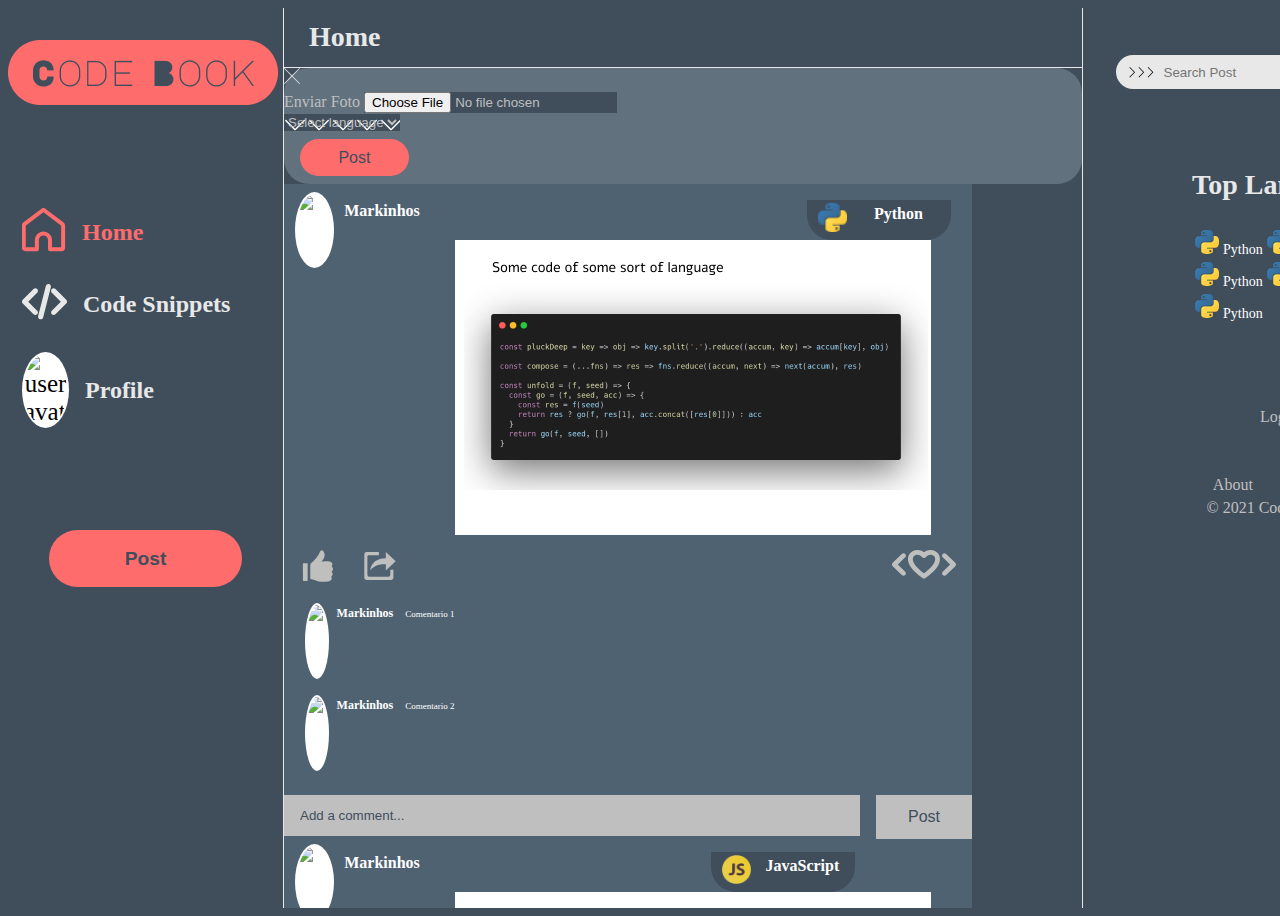
==== index.html @ a507a8ec "docs: add header comment in all codes" ====
<!-- Autores -->
<!-- Thaís Barros Alvim - RA: 2020008082 -->
<!-- Thiago Henrique Cruz de Moura - RA: 2020023875 -->

<!DOCTYPE html>
<html lang="en">

<head>
  <meta charset="UTF-8" />
  <meta http-equiv="X-UA-Compatible" content="IE=edge" />
  <meta name="viewport" content="width=device-width, initial-scale=1.0" />

  <title>CodeBook Post V1</title>

  <script src="/js/post.js" defer></script>
  <script src="/js/create-post.js" defer></script>
  <script src="/js/home.js" defer></script>

  <!-- Bootstrap -->
  <link href="https://cdn.jsdelivr.net/npm/bootstrap@5.1.3/dist/css/bootstrap.min.css" rel="stylesheet"
    integrity="sha384-1BmE4kWBq78iYhFldvKuhfTAU6auU8tT94WrHftjDbrCEXSU1oBoqyl2QvZ6jIW3" crossorigin="anonymous" />

  <script src="https://code.jquery.com/jquery-3.3.1.slim.min.js"
    integrity="sha384-q8i/X+965DzO0rT7abK41JStQIAqVgRVzpbzo5smXKp4YfRvH+8abtTE1Pi6jizo"
    crossorigin="anonymous"></script>
  <script src="https://cdnjs.cloudflare.com/ajax/libs/popper.js/1.14.7/umd/popper.min.js"
    integrity="sha384-UO2eT0CpHqdSJQ6hJty5KVphtPhzWj9WO1clHTMGa3JDZwrnQq4sF86dIHNDz0W1"
    crossorigin="anonymous"></script>
  <script src="https://stackpath.bootstrapcdn.com/bootstrap/4.3.1/js/bootstrap.min.js"
    integrity="sha384-JjSmVgyd0p3pXB1rRibZUAYoIIy6OrQ6VrjIEaFf/nJGzIxFDsf4x0xIM+B07jRM"
    crossorigin="anonymous"></script>

  <link rel="stylesheet" href="/css/standard.css" />
  <link rel="stylesheet" href="/css/home.css" />
</head>

<body>
  <div id="content">
    <header>
      <!-- Menu -->
      <div id="sideMenu">
        <!-- Logo -->
        <a href="/index.html">
          <div id="siteLogo">
            <img src="src/img/site-logo.png" alt="site logo" />
          </div>
        </a>
        <!-- Menu Options -->
        <div id="sideMenuOptions">
          <nav>
            <!-- Home -->
            <a href="#" class="sideMenuOption" onclick="updateFeedHeader('Home')">
              <div>
                <img src="src/img/home_logo.svg" alt="home icon">
              </div>
              <div class="sideMenuText">
                <span id="homeText">Home</span>
              </div>
            </a>
            <!-- Code Snippets -->
            <a href="#" class="sideMenuOption" onclick="updateFeedHeader('Code Snippets')">
              <div>
                <img src="src/img/code_snippet_logo.svg" alt="code snippet icon">
              </div>
              <div class="sideMenuText">
                <span id="codeSnippetText">Code Snippets</span>
              </div>
            </a>
            <!-- Profile -->
            <a href="#" class="sideMenuOption" onclick="updateFeedHeader('Profile')">
              <div class="UserAvatarMenu">
                <img
                  src="https://conteudo.imguol.com.br/c/noticias/21/2019/10/31/ceo-mark-zuckerberg-tem-defendeu-regras-da-plataforma-diante-de-protestos-1572539681496_v2_1x1.jpg"
                  alt="user avatar">
              </div>
              <div class="sideMenuText">
                <span id="profileText">Profile</span>
              </div>
            </a>
          </nav>
        </div>
        <!-- Button -->
        <div id="sideMenuPostButtonDiv">
          <!-- Button trigger modal -->
          <button type="button" id="sideMenuPostButton" data-toggle="modal" data-target="#CreatePostModal">Post</button>
        </div>
      </div>
    </header>

    <!-- Main -->
    <main>
      <div id="mainContent">
        <div id="feed">
          <div id="feedHeader">
            <span>Home</span>
          </div>
          <!-- Create Post Modal -->
          <div id="createPost">
            <div class="modal fade" id="CreatePostModal" tabindex="-1" aria-hidden="true">
              <div class="modal-dialog">
                <div class="modal-content my-post-create-color">
                  <div class="modal-header">
                    <button type="button" class="close-post-creation" data-dismiss="modal">
                      <svg xmlns="http://www.w3.org/2000/svg" viewBox="0 0 32 40" x="0px" y="0px">
                        <g data-name="27-close">
                          <rect x="15.17" y="-5.8" width="1.65" height="43.6"
                            transform="translate(-6.63 16) rotate(-45)" />
                          <rect x="-5.8" y="15.17" width="43.6" height="1.65"
                            transform="translate(-6.63 16) rotate(-45)" />
                        </g>
                      </svg>
                    </button>

                  </div>
                  <div class="modal-body">

                    <div class="mb-3">
                      <label for="formFile" class="form-label">Enviar Foto</label>
                      <input class="form-control" type="file" id="formFile">
                    </div>

                    <select class="form-select" aria-label="Select language">
                      <option value="-1" selected>Select language</option>
                      <option value="0">Python</option>
                      <option value="1">JavaScript</option>
                      <option value="2">Ruby</option>
                      <option value="3">CSS</option>
                      <option value="4">HTML</option>
                    </select>


                  </div>
                  <div class="modal-footer">
                    <button type="button" class="PostButton" onclick="PostCreate()">Post</button>
                  </div>
                </div>
              </div>
            </div>


          </div>
          <!-- Feed -->
          <div id="feedContent">
            <div id=PostContent>
              <ol id="Posts">
                <li id="post1">
                  <article class="Post">
                    <div class="card text-center text-white m-5 my-post" style="width: 43rem">

                      <div class="card-header">

                        <a href="#">
                          <div class="UserId">
                            <div class="UserAvatar">
                              <img
                                src="https://conteudo.imguol.com.br/c/noticias/21/2019/10/31/ceo-mark-zuckerberg-tem-defendeu-regras-da-plataforma-diante-de-protestos-1572539681496_v2_1x1.jpg"
                                alt="User Avatar" />
                            </div>
                            <h1>Markinhos</h1>
                          </div>
                        </a>

                        <a href="#">
                          <div class="language-id">
                            <div class="language-box">
                              <img src="src/img/python.png" alt="Python Icon" />
                              <p>Python</p>
                            </div>
                          </div>
                        </a>

                      </div>


                      <div class="card-body">

                        <div class="PostImage">
                          <img class="card-img-top" src="src/img/image-post.png" alt="Card image cap" />
                        </div>

                        <div class="PostIcons">

                          <div class="like-button">
                            <button class="btn-unclick" onclick="LikeClick(this)">
                              <svg version="1.1" xmlns="http://www.w3.org/2000/svg"
                                xmlns:xlink="http://www.w3.org/1999/xlink" x="0px" y="0px" viewBox="0 0 1000 1000"
                                enable-background="new 0 0 1000 1000" xml:space="preserve">
                                <g>
                                  <g transform="translate(0.000000,511.000000) scale(0.100000,-0.100000)">
                                    <path
                                      d="M5921,4962.3c-112.8-59.8-179.5-154.2-289.9-405c-409.6-931.8-934.2-1704.9-1787.8-2632.2c-168-184.1-460.2-474-648.8-644.2c-497-453.3-529.2-487.8-570.6-623.5c-50.6-177.2-52.9-4440.6,0-4567.2c41.4-101.3,126.5-135.8,379.6-156.5c400.3-29.9,846.7-158.7,1339.1-384.2c324.4-151.9,455.6-186.4,913.4-250.8c524.6-73.6,1046.9-98.9,1716.4-85.1c895,18.4,1373.6,98.9,1797,303.7c453.3,218.6,607.4,549.9,455.6,966.4c-110.5,301.4-105.9,324.4,82.8,529.2c158.8,170.3,223.2,287.6,255.4,467.1c41.4,225.5-2.3,375.1-232.4,775.4c-71.3,126.6-55.2,177.2,122,356.6c193.3,200.2,255.4,331.3,255.4,540.7c0,209.4-59.8,361.2-237,595.9c-156.5,207.1-179.5,287.6-128.8,432.6c20.7,52.9,57.5,156.5,82.8,225.5c179.5,501.6-41.4,876.6-628.1,1056.1c-434.8,131.2-1274.6,165.7-2066.2,80.5c-474-48.3-579.8-52.9-591.3-18.4c-4.6,13.8,50.6,96.6,124.3,179.5C7034.6,2597,7269.3,3568,6903.5,4354.9C6673.4,4856.4,6233.9,5125.6,5921,4962.3z" />
                                    <path
                                      d="M389.8,970.3c-27.6-18.4-59.8-62.1-75.9-96.6c-18.4-48.3-25.3-750.1-20.7-2694.3l6.9-2632.2l64.4-55.2l64.4-55.2h598.2h600.5l66.7,66.7l66.7,66.7v2650.6V871.4l-66.7,66.7l-66.7,66.7h-595.9C546.2,1004.8,428.9,997.9,389.8,970.3z" />
                                  </g>
                                </g>
                              </svg>
                            </button>
                          </div>

                          <div class="share-btn">
                            <button class="btn-unclick" onclick="ShareClick()">
                              <svg version="1.1" xmlns="http://www.w3.org/2000/svg"
                                xmlns:xlink="http://www.w3.org/1999/xlink" x="0px" y="0px" viewBox="0 0 1000 1000"
                                enable-background="new 0 0 1000 1000" xml:space="preserve">
                                <g>
                                  <path
                                    d="M464.1,161.2H180.6c-39.6,0-75-2.8-75,37.3v567.6c0,40.1,32.1,72.6,71.7,72.6H751c39.6,0,71.7-32.5,71.7-72.6V621h95.6v242c0,40.1-32.1,72.6-71.7,72.6H81.7C42.1,935.6,10,903.1,10,863V137c0-40.1,32.1-72.6,71.7-72.6h382.4V161.2z" />
                                  <path
                                    d="M193.2,635.4c0,0,28.8-384.2,489.6-380.9V64.4L990,350.9L682.8,637.4V448.7C682.8,448.7,391.6,398.8,193.2,635.4z" />
                                </g>
                              </svg>
                            </button>
                          </div>

                          <div class="code-snip-btn">
                            <button class="btn-unclick" onclick="CodeSnippedClick(this)">
                              <svg viewBox="0 0 45 21" fill="none" xmlns="http://www.w3.org/2000/svg">
                                <path
                                  d="M22.4737 20.1011C22.1394 20.1011 21.8051 20.0048 21.5169 19.8128C20.197 18.9284 13.5285 14.2731 11.7736 9.39359C10.8742 6.89008 11.1034 4.50875 12.4183 2.68653C13.6379 1.01452 15.6719 0.0195704 17.8629 0.0195704C19.5626 0.0195704 21.162 0.591364 22.4851 1.65191C23.8103 0.590836 25.4336 0 27.1029 0C29.2885 0 31.323 0.998125 32.5426 2.6696C33.8635 4.49447 34.0938 6.88056 33.1922 9.39465C31.3853 14.4329 24.2324 19.2802 23.4229 19.8165C23.1358 20.0075 22.8053 20.1011 22.4737 20.1011ZM17.8624 3.32179C16.7631 3.32179 15.7591 3.79838 15.1772 4.59603C14.5135 5.51481 14.4365 6.83295 14.9637 8.29972C15.998 11.1761 19.8156 14.4974 22.4764 16.4244C25.044 14.5709 28.9596 11.2021 29.9999 8.30396C30.5298 6.82713 30.4523 5.50476 29.7842 4.58122C29.2013 3.78198 28.1968 3.30275 27.1023 3.30275C25.9613 3.30275 24.8381 3.84598 24.0205 4.79438L23.7745 5.07949C23.4522 5.45028 22.9803 5.6645 22.4829 5.6645C22.4802 5.6645 22.4786 5.6645 22.4758 5.6645C21.9758 5.66292 21.5022 5.44446 21.182 5.06944L20.9425 4.78804C20.1152 3.83223 19.0468 3.32179 17.8624 3.32179Z"
                                  fill="black" />
                                <path
                                  d="M8.07031 18.0868C7.63795 18.0868 7.20451 17.9245 6.87455 17.6023L0.495345 11.3734C-0.165115 10.7287 -0.165115 9.68345 0.495345 9.03919L6.87455 2.81136C7.53501 2.16604 8.60616 2.16604 9.26608 2.81136C9.92708 3.45562 9.92708 4.50135 9.26608 5.14561L4.08263 10.2071L9.26608 15.2681C9.92654 15.9118 9.92654 16.9581 9.26608 17.6018C8.93612 17.9245 8.50322 18.0868 8.07031 18.0868Z"
                                  fill="black" />
                                <path
                                  d="M36.8965 18.0869C36.4642 18.0869 36.0307 17.9245 35.7007 17.6023C35.0408 16.9575 35.0408 15.9123 35.7007 15.2686L40.8847 10.2076L35.7013 5.14614C35.0414 4.50188 35.0414 3.45615 35.7013 2.81136C36.3623 2.1671 37.4324 2.16657 38.0928 2.81189L44.4715 9.03973C45.1325 9.68398 45.1325 10.7292 44.4715 11.374L38.0923 17.6023C37.7623 17.9245 37.3289 18.0869 36.8965 18.0869Z"
                                  fill="black" />
                              </svg>
                            </button>
                          </div>

                        </div>

                        <br />
                        <br />

                        <ol class="CommentList">

                          <li>
                            <div class="Comentario">

                              <a href="#">
                                <div class="UserId">
                                  <div class="UserAvatar">
                                    <img
                                      src="https://conteudo.imguol.com.br/c/noticias/21/2019/10/31/ceo-mark-zuckerberg-tem-defendeu-regras-da-plataforma-diante-de-protestos-1572539681496_v2_1x1.jpg"
                                      alt="User Avatar" />
                                  </div>
                                  <p class="ComenUser">
                                    Markinhos
                                  </p>
                                </div>
                              </a>


                              <div class="ComenCont">
                                <p>Comentario 1</p>
                              </div>

                            </div>
                          </li>

                          <li>
                            <div class="Comentario">

                              <a href="#">
                                <div class="UserId">
                                  <div class="UserAvatar">
                                    <img
                                      src="https://conteudo.imguol.com.br/c/noticias/21/2019/10/31/ceo-mark-zuckerberg-tem-defendeu-regras-da-plataforma-diante-de-protestos-1572539681496_v2_1x1.jpg"
                                      alt="User Avatar" />
                                  </div>
                                  <p class="ComenUser">
                                    Markinhos
                                  </p>
                                </div>
                              </a>


                              <div class="ComenCont">
                                <p>Comentario 2</p>
                              </div>

                            </div>
                          </li>

                        </ol>
                      </div>


                      <div class="card-footer my-footer-color">
                        <div class="Comentinput">
                          <input class="UserComment" type="text" placeholder="Add a comment..." />
                          <button class="post-btn" type="button" onclick="PostSubmit(this)">
                            Post
                          </button>
                        </div>
                      </div>

                    </div>
                  </article>
                </li>

                <li id="post2">
                  <article class="Post">
                    <div class="card text-center text-white m-5 my-post" style="width: 43rem">

                      <div class="card-header">

                        <a href="#">
                          <div class="UserId">
                            <div class="UserAvatar">
                              <img
                                src="https://conteudo.imguol.com.br/c/noticias/21/2019/10/31/ceo-mark-zuckerberg-tem-defendeu-regras-da-plataforma-diante-de-protestos-1572539681496_v2_1x1.jpg"
                                alt="User Avatar" />
                            </div>
                            <h1>Markinhos</h1>
                          </div>
                        </a>

                        <a href="#">
                          <div class="language-id">
                            <div class="language-box">
                              <img src="src/img/js-logo.png" alt="Python Icon" />
                              <p>JavaScript</p>
                            </div>
                          </div>
                        </a>

                      </div>


                      <div class="card-body">

                        <div class="PostImage">
                          <img class="card-img-top" src="src/img/image-post.png" alt="Card image cap" />
                        </div>

                        <div class="PostIcons">

                          <div class="like-button">
                            <button class="btn-unclick" onclick="LikeClick(this)">
                              <svg version="1.1" xmlns="http://www.w3.org/2000/svg"
                                xmlns:xlink="http://www.w3.org/1999/xlink" x="0px" y="0px" viewBox="0 0 1000 1000"
                                enable-background="new 0 0 1000 1000" xml:space="preserve">
                                <g>
                                  <g transform="translate(0.000000,511.000000) scale(0.100000,-0.100000)">
                                    <path
                                      d="M5921,4962.3c-112.8-59.8-179.5-154.2-289.9-405c-409.6-931.8-934.2-1704.9-1787.8-2632.2c-168-184.1-460.2-474-648.8-644.2c-497-453.3-529.2-487.8-570.6-623.5c-50.6-177.2-52.9-4440.6,0-4567.2c41.4-101.3,126.5-135.8,379.6-156.5c400.3-29.9,846.7-158.7,1339.1-384.2c324.4-151.9,455.6-186.4,913.4-250.8c524.6-73.6,1046.9-98.9,1716.4-85.1c895,18.4,1373.6,98.9,1797,303.7c453.3,218.6,607.4,549.9,455.6,966.4c-110.5,301.4-105.9,324.4,82.8,529.2c158.8,170.3,223.2,287.6,255.4,467.1c41.4,225.5-2.3,375.1-232.4,775.4c-71.3,126.6-55.2,177.2,122,356.6c193.3,200.2,255.4,331.3,255.4,540.7c0,209.4-59.8,361.2-237,595.9c-156.5,207.1-179.5,287.6-128.8,432.6c20.7,52.9,57.5,156.5,82.8,225.5c179.5,501.6-41.4,876.6-628.1,1056.1c-434.8,131.2-1274.6,165.7-2066.2,80.5c-474-48.3-579.8-52.9-591.3-18.4c-4.6,13.8,50.6,96.6,124.3,179.5C7034.6,2597,7269.3,3568,6903.5,4354.9C6673.4,4856.4,6233.9,5125.6,5921,4962.3z" />
                                    <path
                                      d="M389.8,970.3c-27.6-18.4-59.8-62.1-75.9-96.6c-18.4-48.3-25.3-750.1-20.7-2694.3l6.9-2632.2l64.4-55.2l64.4-55.2h598.2h600.5l66.7,66.7l66.7,66.7v2650.6V871.4l-66.7,66.7l-66.7,66.7h-595.9C546.2,1004.8,428.9,997.9,389.8,970.3z" />
                                  </g>
                                </g>
                              </svg>
                            </button>
                          </div>

                          <div class="share-btn">
                            <button class="btn-unclick" onclick="ShareClick()">
                              <svg version="1.1" xmlns="http://www.w3.org/2000/svg"
                                xmlns:xlink="http://www.w3.org/1999/xlink" x="0px" y="0px" viewBox="0 0 1000 1000"
                                enable-background="new 0 0 1000 1000" xml:space="preserve">
                                <g>
                                  <path
                                    d="M464.1,161.2H180.6c-39.6,0-75-2.8-75,37.3v567.6c0,40.1,32.1,72.6,71.7,72.6H751c39.6,0,71.7-32.5,71.7-72.6V621h95.6v242c0,40.1-32.1,72.6-71.7,72.6H81.7C42.1,935.6,10,903.1,10,863V137c0-40.1,32.1-72.6,71.7-72.6h382.4V161.2z" />
                                  <path
                                    d="M193.2,635.4c0,0,28.8-384.2,489.6-380.9V64.4L990,350.9L682.8,637.4V448.7C682.8,448.7,391.6,398.8,193.2,635.4z" />
                                </g>
                              </svg>
                            </button>
                          </div>

                          <div class="code-snip-btn">
                            <button class="btn-unclick" onclick="CodeSnippedClick(this)">
                              <svg viewBox="0 0 45 21" fill="none" xmlns="http://www.w3.org/2000/svg">
                                <path
                                  d="M22.4737 20.1011C22.1394 20.1011 21.8051 20.0048 21.5169 19.8128C20.197 18.9284 13.5285 14.2731 11.7736 9.39359C10.8742 6.89008 11.1034 4.50875 12.4183 2.68653C13.6379 1.01452 15.6719 0.0195704 17.8629 0.0195704C19.5626 0.0195704 21.162 0.591364 22.4851 1.65191C23.8103 0.590836 25.4336 0 27.1029 0C29.2885 0 31.323 0.998125 32.5426 2.6696C33.8635 4.49447 34.0938 6.88056 33.1922 9.39465C31.3853 14.4329 24.2324 19.2802 23.4229 19.8165C23.1358 20.0075 22.8053 20.1011 22.4737 20.1011ZM17.8624 3.32179C16.7631 3.32179 15.7591 3.79838 15.1772 4.59603C14.5135 5.51481 14.4365 6.83295 14.9637 8.29972C15.998 11.1761 19.8156 14.4974 22.4764 16.4244C25.044 14.5709 28.9596 11.2021 29.9999 8.30396C30.5298 6.82713 30.4523 5.50476 29.7842 4.58122C29.2013 3.78198 28.1968 3.30275 27.1023 3.30275C25.9613 3.30275 24.8381 3.84598 24.0205 4.79438L23.7745 5.07949C23.4522 5.45028 22.9803 5.6645 22.4829 5.6645C22.4802 5.6645 22.4786 5.6645 22.4758 5.6645C21.9758 5.66292 21.5022 5.44446 21.182 5.06944L20.9425 4.78804C20.1152 3.83223 19.0468 3.32179 17.8624 3.32179Z"
                                  fill="black" />
                                <path
                                  d="M8.07031 18.0868C7.63795 18.0868 7.20451 17.9245 6.87455 17.6023L0.495345 11.3734C-0.165115 10.7287 -0.165115 9.68345 0.495345 9.03919L6.87455 2.81136C7.53501 2.16604 8.60616 2.16604 9.26608 2.81136C9.92708 3.45562 9.92708 4.50135 9.26608 5.14561L4.08263 10.2071L9.26608 15.2681C9.92654 15.9118 9.92654 16.9581 9.26608 17.6018C8.93612 17.9245 8.50322 18.0868 8.07031 18.0868Z"
                                  fill="black" />
                                <path
                                  d="M36.8965 18.0869C36.4642 18.0869 36.0307 17.9245 35.7007 17.6023C35.0408 16.9575 35.0408 15.9123 35.7007 15.2686L40.8847 10.2076L35.7013 5.14614C35.0414 4.50188 35.0414 3.45615 35.7013 2.81136C36.3623 2.1671 37.4324 2.16657 38.0928 2.81189L44.4715 9.03973C45.1325 9.68398 45.1325 10.7292 44.4715 11.374L38.0923 17.6023C37.7623 17.9245 37.3289 18.0869 36.8965 18.0869Z"
                                  fill="black" />
                              </svg>
                            </button>
                          </div>

                        </div>

                        <br />
                        <br />

                        <ol class="CommentList">

                          <li>
                            <div class="Comentario">

                              <a href="#">
                                <div class="UserId">
                                  <div class="UserAvatar">
                                    <img
                                      src="https://conteudo.imguol.com.br/c/noticias/21/2019/10/31/ceo-mark-zuckerberg-tem-defendeu-regras-da-plataforma-diante-de-protestos-1572539681496_v2_1x1.jpg"
                                      alt="User Avatar" />
                                  </div>
                                  <p class="ComenUser">
                                    Markinhos
                                  </p>
                                </div>
                              </a>


                              <div class="ComenCont">
                                <p>Comentario 1</p>
                              </div>

                            </div>
                          </li>

                          <li>
                            <div class="Comentario">

                              <a href="#">
                                <div class="UserId">
                                  <div class="UserAvatar">
                                    <img
                                      src="https://conteudo.imguol.com.br/c/noticias/21/2019/10/31/ceo-mark-zuckerberg-tem-defendeu-regras-da-plataforma-diante-de-protestos-1572539681496_v2_1x1.jpg"
                                      alt="User Avatar" />
                                  </div>
                                  <p class="ComenUser">
                                    Markinhos
                                  </p>
                                </div>
                              </a>


                              <div class="ComenCont">
                                <p>Comentario 2</p>
                              </div>

                            </div>
                          </li>

                        </ol>
                      </div>


                      <div class="card-footer my-footer-color">
                        <div class="Comentinput">
                          <input class="UserComment" type="text" placeholder="Add a comment..." />
                          <button class="post-btn" type="button" onclick="PostSubmit(this)">
                            Post
                          </button>
                        </div>
                      </div>

                    </div>
                  </article>
                </li>

              </ol>
            </div>
          </div>

        </div>
        <!-- Side Bar -->
        <div id="sideBarColumn">
          <!-- Search Input (It will call the API endpoint) -->
          <div id="searchInputDiv">
            <img id="searchIcon" src="src/img/searchIcon.svg" alt="Search Icon" />
            <input id="searchInput" type="text" placeholder="Search Post" />
          </div>
          <div id="topLanguages">
            <span>Top Languages</span>
            <table id="tableTopLanguages" class="table table-borderless">
              <tbody>
                <tr>
                  <td>
                    <div class="dataLanguage">
                      <img class="languageIcon" src="src/img/python.png" alt="Python Icon" />
                      <span>Python</span>
                    </div>
                  </td>
                  <td>
                    <div class="dataLanguage">
                      <img class="languageIcon" src="src/img/python.png" alt="Python Icon" />
                      <span>Python</span>
                    </div>
                  </td>
                </tr>
                <tr>
                  <td>
                    <div class="dataLanguage">
                      <img class="languageIcon" src="src/img/python.png" alt="Python Icon" />
                      <span>Python</span>
                    </div>
                  </td>
                  <td>
                    <div class="dataLanguage">
                      <img class="languageIcon" src="src/img/python.png" alt="Python Icon" />
                      <span>Python</span>
                    </div>
                  </td>
                </tr>
                <tr>
                  <td>
                    <div class="dataLanguage">
                      <img class="languageIcon" src="src/img/python.png" alt="Python Icon" />
                      <span>Python</span>
                    </div>
                  </td>
                  <td>
                    <!-- Empty because of w3 validator -->
                  </td>
                </tr>
              </tbody>
            </table>
          </div>

          <!-- Logout -->
          <div id="Logout">
            <a href="pages/logon.html">Logout</a>
          </div>

          <!-- Side Bar Footer -->
          <div id=sideBarFooter>
            <a href="pages/about.html" title="About">About</a>
            <br>
            <span>© 2021 Code Book, Inc</span>
          </div>


        </div>
      </div>
    </main>
  </div>

</body>

</html>
---- css/standard.css ----
/*
Autores
Thaís Barros Alvim - RA: 2020008082 
Thiago Henrique Cruz de Moura - RA: 2020023875
*/

body {
    background-color: #404E5C;
    height: 100vh;
}

a {
    text-decoration: none;
    color: inherit;
}

.footer {
    bottom: 0;
    margin: 0;
    height: 75px;
    padding-top: 50vh;
}

/* Logo */

#Logo {
    display: table;
    margin: 2.7rem auto;
    background-color: #FF6C6C;
    padding: 0.6rem 0.7rem;
    border-radius: 35px;
}

#Logo h1 {
    font-size: 36px;
    font-family: 'Major Mono Display', monospace;
    font-weight: normal;
    color: #404E5C;
}
---- css/home.css ----
/*
Autores
Thaís Barros Alvim - RA: 2020008082 
Thiago Henrique Cruz de Moura - RA: 2020023875
*/

* {
    -webkit-box-sizing: border-box;
    box-sizing: border-box;
}

/* Content */

#content {
    display: flex;
    height: 100vh;
}

#Posts {
    background-color: #404E5C;
}

header {
    flex-grow: 1;
    z-index: 3;
    flex-shrink: 0;
}

#sideMenu {
    width: 275px;
    margin: 0 auto;
}

#siteLogo {
    width: auto;
    margin-top: 32px;
}

#sideMenuOptions {
    width: auto;
    margin-top: 85px;
    margin-bottom: 88px;
}

.sideMenuOption {
    display: flex;
    padding: 14px;
    align-items: center;
}

.sideMenuOption .sideMenuText {
    margin-left: 16px;
    margin-right: 20px;
}

.sideMenuOption .sideMenuText span {
    font-size: 24px;
    font-style: normal;
    font-weight: 700;
    line-height: 23px;
    letter-spacing: 0em;
    text-align: left;
    color: #E8E8E8;
}

#homeText {
    color: #FF6C6C;
}

.sideMenuOption .UserAvatarMenu img {
    display: block;
    border-radius: 50%;
    width: 43px;
}

.sideMenuOption .UserAvatarMenu {
    background: white;
    border-radius: 20px;
    font-size: 25px;
    text-align: center;
    border-radius: 50%;
    padding: 2px;
    vertical-align: middle;
    float: left;
}

#sideMenuPostButtonDiv {
    display: flex;
    align-items: center;
    width: 100%;
}

#sideMenuPostButton {
    width: 193px;
    height: 57px;
    background-color: #FF6C6C;
    border: 0;
    font-size: larger;
    font-weight: bolder;
    color: #404E5C;
    border-radius: 35px;
    text-decoration: none;
    text-align: center;
    margin: 0 auto;
}

main {
    flex-grow: 0.5;
    display: flex;
}

#mainContent {
    display: flex;
}

#feed {
    flex: 1;
    width: 800px;
    border-style: solid;
    border-right-width: 1px;
    border-left-width: 1px;
    border-top: 0px;
    border-bottom: 0px;
    border-color: #E8E8E8;
    overflow-y: scroll;
    overflow-x: hidden;
    flex-shrink: 1;
}

#feed::-webkit-scrollbar {
    display: none;
}

#feedHeader {
    height: 60px;
    border-style: solid;
    border-bottom-width: 1px;
    border-top: 0px;
    border-left: 0px;
    border-right: 0px;
    border-color: #E8E8E8;
    top: -0.5px;
    position: sticky;
    z-index: 3;
    background-color: #404E5C;
    display: flex;
    align-items: center;
}

#feedHeader span {
    height: 100%;
    display: flex;
    align-items: center;
    margin-left: 25px;
    font-style: normal;
    font-weight: bold;
    font-size: 28px;
    line-height: 94.5%;
    color: #E8E8E8;
}

#sideBarColumn {
    width: 400px;
    display: flex;
    flex-direction: column;
    align-items: center;
    margin: 0 auto;
}

#searchInputDiv {
    height: 34px;
    width: 335px;
    margin-top: 47px;
    border-radius: 35px;
    background-color: #E8E8E8;
    display: flex;
    padding: 0px 13px;
    align-items: center;
}

#searchIcon {
    width: 25px;
    height: 12px;
}

#searchInput {
    padding-left: 10px;
    background-color: #E8E8E8;
    border: unset;
    outline: unset;
    width: 100%;
}

#topLanguages {
    margin: 83px auto;
}

#topLanguages span {
    color: #E8E8E8;
    font-size: 28px;
    font-style: normal;
    font-weight: 700;
    line-height: 26px;
    letter-spacing: 0em;
    text-align: left;
}

#tableTopLanguages span {
    font-style: normal;
    font-weight: normal;
    font-size: 14px;
    line-height: 94.5%;
    color: #FFFFFF;
}

#tableTopLanguages {
    margin-top: 29px;
}

/* Footer  */

#sideBarFooter {
    color: #BFBFBF;
    display: inline-block;
}

#sideBarFooter a {
    display: inline-block;
    text-align: center;
    padding: 5px;
}

#Logout a:hover, #sideBarFooter a:hover {
    font-weight: bold;
    color: #BFBFBF;
}

#sideBarFooter a::before {
    display: block;
    content: attr(title);
    font-weight: bold;
    height: 0;
    overflow: hidden;
    visibility: hidden;
}

/* Logout */

#Logout {
    padding-bottom: 45px;
    color: #BFBFBF;
}

.Post a {
    color: inherit;
    text-decoration: none;
}

.Post a:hover {
    color: inherit;
}

.card-body {
    padding: 0px 0px 0px 0px;
}

#PostContent {
    width: 20%;
    display: inline-block;
    padding-left: 0vh;
    margin-top: auto;
    padding-right: 50vh;
}

.my-post {
    color: white;
    background-color: #4F6272;
    padding: 0;
    margin: 0;
    border: 0;
}

.card-header {
    border: 0;
    margin: 0;
    padding: 0;
}

.Post .PostImage img {
    padding-bottom: 10px;
    border-radius: 0;
}

/* Comentario */

.Comentario .UserId .UserAvatar {
    margin-right: 0px;
    margin-right: 0.3rem;
}

.Comentario {
    padding-bottom: 2rem;
}

.Comentario .UserId p {
    padding: 3px;
    margin: 0px;
    margin-right: 1px;
    text-align: left;
    display: inline-block;
    vertical-align: middle;
    width: auto;
    height: auto;
}

.Comentario .UserId {
    width: auto;
    float: left;
}

.ComenCont {
    width: auto;
    float: left;
    padding-top: 0.5rem;
    padding-left: 0.5rem;
}

.ComenCont p {
    font-weight: normal;
    font-size: 9px;
    margin: 0;
    padding: 0;
    display: inline-block;
}

.ComenUser {
    font-weight: bolder;
    font-size: 12px;
}

ul, ol {
    list-style: none;
    padding-left: 0px;
    display: table-cell;
    margin-block-end: 0em;
    padding: 0;
    margin: 0;
}

.CommentList {
    padding-left: 1rem;
    padding-bottom: 1rem;
    padding-left: 0.6rem;
}

li {
    margin: 0;
    padding: 0;
    text-align: left;
}

/* Comentario input */

.Comentinput .post-btn {
    background-color: #BFBFBF;
    border: none;
    color: #404E5C;
    padding: 0.8rem 2rem;
    text-align: center;
    text-decoration: none;
    /* display: inline-block; */
    font-size: 16px;
    float: right;
}

.Comentinput .post-btn:hover {
    background-color: #4F6272;
    color: #BFBFBF;
}

.Comentinput input::placeholder {
    color: #404E5C;
}

.Comentinput input {
    border: 0;
    padding: 0.8rem 1rem;
    background-color: #BFBFBF;
    color: #404E5C;
    float: left;
    width: 36rem;
    height: auto;
    text-align: left;
    outline: none;
}

.my-footer-color {
    color: white;
    background-color: #BFBFBF;
    padding: 0;
    margin: 0;
    border: 0;
}

/* User ID */

.UserId {
    float: left;
    padding-top: 0.5rem;
    padding-bottom: 0.5rem;
    padding-left: 0.7rem;
}

.UserId .UserAvatar img {
    display: block;
    border-radius: 50%;
}

.Comentario .UserAvatar img {
    width: 20px;
}

.card-header .UserAvatar img {
    width: 35px;
}

.UserId .UserAvatar {
    background: white;
    border-radius: 20px;
    font-size: 25px;
    text-align: center;
    margin-right: 10px;
    border-radius: 50%;
    padding: 2px;
    vertical-align: middle;
    float: left;
}

.UserId h1 {
    font-size: medium;
    font-weight: bold;
    padding: 10px;
    margin: 0px;
    text-align: left;
    vertical-align: center;
    width: 10rem;
    height: auto;
}

/* Post Buttons */

.PostIcons {
    text-align: left;
    padding-left: 10px;
    padding-bottom: 10px;
    padding-top: 0;
    padding-bottom: 10px;
    margin: 0;
}

.btn-unclick svg {
    filter: invert(74%) sepia(11%) saturate(31%) hue-rotate(51deg) brightness(102%) contrast(92%);
}

.btn-click svg {
    filter: invert(100%) sepia(3%) saturate(179%) hue-rotate(159deg) brightness(114%) contrast(82%);
}

/* Post Like btn */

.like-button {
    float: left;
    padding-right: 1rem;
}

.like-button button {
    color: transparent;
    padding-left: 0;
    background-color: transparent;
    border: 0;
    padding-left: 0.5rem;
    padding-bottom: 0.5rem;
}

.like-button svg {
    width: 2rem;
}

/* Post Share btn */

.share-btn {
    float: left;
    padding-right: 1rem;
}

.share-btn button {
    color: transparent;
    padding-left: 0;
    background-color: transparent;
    border: 0;
    padding-left: 0.5rem;
    padding-bottom: 0.5rem;
}

.share-btn svg {
    width: 2rem;
}

/* Post Code Snipped btn */

.code-snip-btn {
    float: right;
    padding-right: 0rem;
    margin-right: 0;
}

.code-snip-btn button {
    color: transparent;
    padding-left: 0;
    background-color: transparent;
    border: 0;
    padding-left: 0.5rem;
    padding-right: 1rem;
    padding-bottom: 0.5rem;
}

.code-snip-btn svg {
    width: 4rem;
    height: auto;
}

/* Language id */

.language-id {
    float: right;
    padding-right: 1.3rem;
    padding-left: 1rem;
    padding-top: 0rem;
    padding-bottom: 0rem;
}

.language-box {
    border-bottom-left-radius: 25px;
    border-bottom-right-radius: 25px;
    background: #404E5C;
    width: 9rem;
    height: 2.5rem;
}

.language-box img {
    float: left;
    width: 2rem;
    margin-left: 0.7rem;
    margin-top: 0.2rem;
    height: auto;
    padding-right: 0.2rem;
}

.language-box p {
    text-align: center;
    font-weight: bold;
    padding: 0.3rem;
}

/* Modal CreatePost */

#createPost .close-post-creation {
    padding: 0;
    border: none;
    background: none;
}

#createPost .close-post-creation svg {
    width: 1rem;
    filter: invert(76%) sepia(91%) saturate(1%) hue-rotate(343deg) brightness(99%) contrast(103%);
}

#createPost .my-post-create-color {
    background-color: #61717E;
}

#createPost .PostButton {
    background-color: #FF6C6C;
    /* Green */
    border: none;
    color: #404E5C;
    border-radius: 35px;
    padding: 0.6rem 2.4rem;
    text-align: center;
    text-decoration: none;
    display: inline-block;
    font-size: 16px;
}

#createPost .modal-content {
    -webkit-border-radius: 25px;
    -moz-border-radius: 25px;
    border-radius: 25px;
}

#createPost .modal-footer {
    padding: 0.5rem 1rem;
    border-top: 0 none;
}

#createPost select {
    background-color: #404E5C;
    color: #BFBFBF;
    border: 0;
}

#createPost input[type="file"] {
    background-color: #404E5C;
    color: #BFBFBF;
    border: 0;
}

#createPost .form-label {
    color: #BFBFBF;
}

#createPost .form-select {
    background-image: url("data:image/svg+xml;utf8,<svg viewBox='0 0 140 140' width='24' height='24' xmlns='http://www.w3.org/2000/svg'><g><path d='m121.3,34.6c-1.6-1.6-4.2-1.6-5.8,0l-51,51.1-51.1-51.1c-1.6-1.6-4.2-1.6-5.8,0-1.6,1.6-1.6,4.2 0,5.8l53.9,53.9c0.8,0.8 1.8,1.2 2.9,1.2 1,0 2.1-0.4 2.9-1.2l53.9-53.9c1.7-1.6 1.7-4.2 0.1-5.8z' fill='white'/></g></svg>");
}
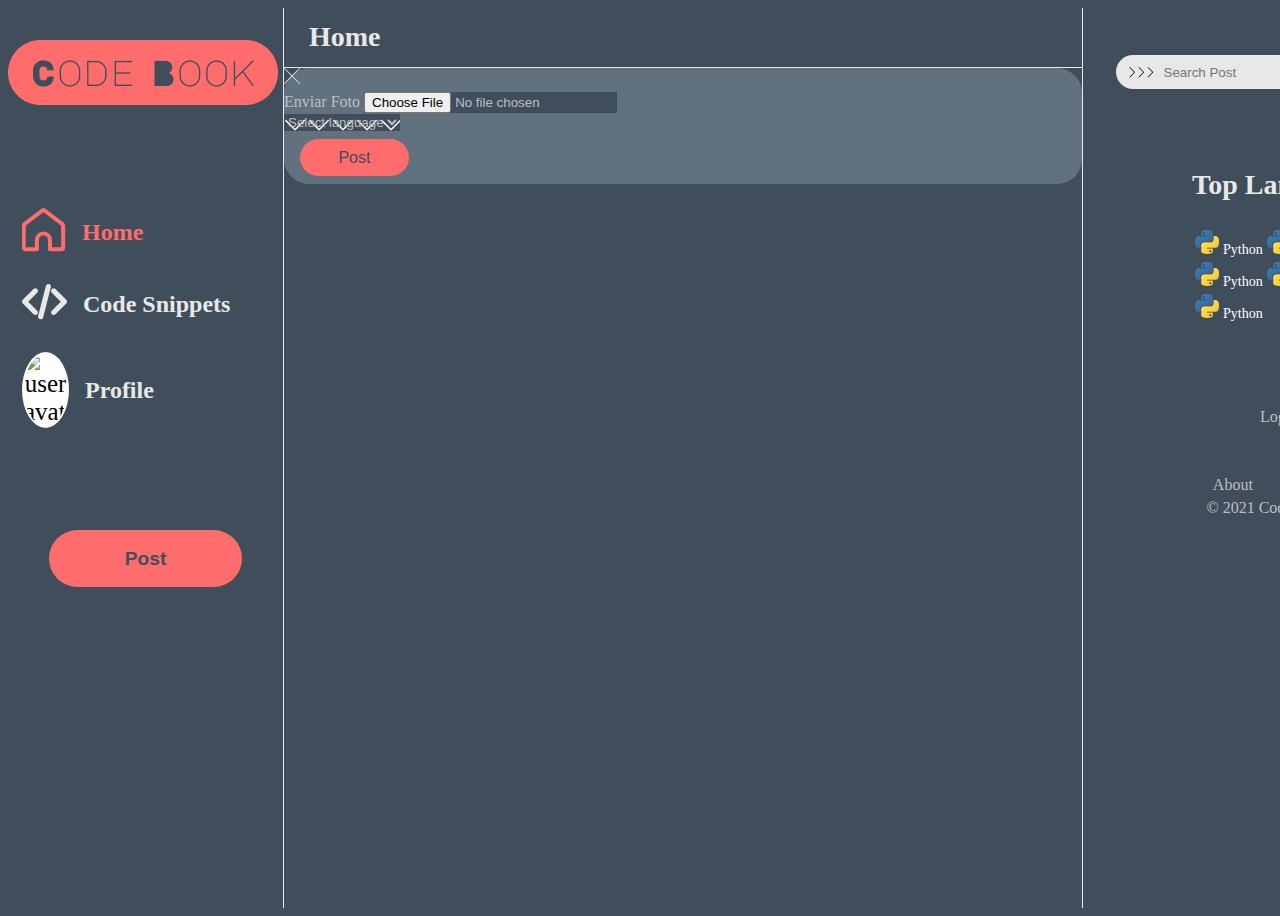
==== commit 493e2347: "feed update" ====
--- a/index.html
+++ b/index.html
@@ -35,6 +35,7 @@
 </head>
 
 <body>
+  <!-- Content -->
   <div id="content">
     <header>
       <!-- Menu -->
@@ -143,320 +144,6 @@
           <div id="feedContent">
             <div id=PostContent>
               <ol id="Posts">
-                <li id="post1">
-                  <article class="Post">
-                    <div class="card text-center text-white m-5 my-post" style="width: 43rem">
-
-                      <div class="card-header">
-
-                        <a href="#">
-                          <div class="UserId">
-                            <div class="UserAvatar">
-                              <img
-                                src="https://conteudo.imguol.com.br/c/noticias/21/2019/10/31/ceo-mark-zuckerberg-tem-defendeu-regras-da-plataforma-diante-de-protestos-1572539681496_v2_1x1.jpg"
-                                alt="User Avatar" />
-                            </div>
-                            <h1>Markinhos</h1>
-                          </div>
-                        </a>
-
-                        <a href="#">
-                          <div class="language-id">
-                            <div class="language-box">
-                              <img src="src/img/python.png" alt="Python Icon" />
-                              <p>Python</p>
-                            </div>
-                          </div>
-                        </a>
-
-                      </div>
-
-
-                      <div class="card-body">
-
-                        <div class="PostImage">
-                          <img class="card-img-top" src="src/img/image-post.png" alt="Card image cap" />
-                        </div>
-
-                        <div class="PostIcons">
-
-                          <div class="like-button">
-                            <button class="btn-unclick" onclick="LikeClick(this)">
-                              <svg version="1.1" xmlns="http://www.w3.org/2000/svg"
-                                xmlns:xlink="http://www.w3.org/1999/xlink" x="0px" y="0px" viewBox="0 0 1000 1000"
-                                enable-background="new 0 0 1000 1000" xml:space="preserve">
-                                <g>
-                                  <g transform="translate(0.000000,511.000000) scale(0.100000,-0.100000)">
-                                    <path
-                                      d="M5921,4962.3c-112.8-59.8-179.5-154.2-289.9-405c-409.6-931.8-934.2-1704.9-1787.8-2632.2c-168-184.1-460.2-474-648.8-644.2c-497-453.3-529.2-487.8-570.6-623.5c-50.6-177.2-52.9-4440.6,0-4567.2c41.4-101.3,126.5-135.8,379.6-156.5c400.3-29.9,846.7-158.7,1339.1-384.2c324.4-151.9,455.6-186.4,913.4-250.8c524.6-73.6,1046.9-98.9,1716.4-85.1c895,18.4,1373.6,98.9,1797,303.7c453.3,218.6,607.4,549.9,455.6,966.4c-110.5,301.4-105.9,324.4,82.8,529.2c158.8,170.3,223.2,287.6,255.4,467.1c41.4,225.5-2.3,375.1-232.4,775.4c-71.3,126.6-55.2,177.2,122,356.6c193.3,200.2,255.4,331.3,255.4,540.7c0,209.4-59.8,361.2-237,595.9c-156.5,207.1-179.5,287.6-128.8,432.6c20.7,52.9,57.5,156.5,82.8,225.5c179.5,501.6-41.4,876.6-628.1,1056.1c-434.8,131.2-1274.6,165.7-2066.2,80.5c-474-48.3-579.8-52.9-591.3-18.4c-4.6,13.8,50.6,96.6,124.3,179.5C7034.6,2597,7269.3,3568,6903.5,4354.9C6673.4,4856.4,6233.9,5125.6,5921,4962.3z" />
-                                    <path
-                                      d="M389.8,970.3c-27.6-18.4-59.8-62.1-75.9-96.6c-18.4-48.3-25.3-750.1-20.7-2694.3l6.9-2632.2l64.4-55.2l64.4-55.2h598.2h600.5l66.7,66.7l66.7,66.7v2650.6V871.4l-66.7,66.7l-66.7,66.7h-595.9C546.2,1004.8,428.9,997.9,389.8,970.3z" />
-                                  </g>
-                                </g>
-                              </svg>
-                            </button>
-                          </div>
-
-                          <div class="share-btn">
-                            <button class="btn-unclick" onclick="ShareClick()">
-                              <svg version="1.1" xmlns="http://www.w3.org/2000/svg"
-                                xmlns:xlink="http://www.w3.org/1999/xlink" x="0px" y="0px" viewBox="0 0 1000 1000"
-                                enable-background="new 0 0 1000 1000" xml:space="preserve">
-                                <g>
-                                  <path
-                                    d="M464.1,161.2H180.6c-39.6,0-75-2.8-75,37.3v567.6c0,40.1,32.1,72.6,71.7,72.6H751c39.6,0,71.7-32.5,71.7-72.6V621h95.6v242c0,40.1-32.1,72.6-71.7,72.6H81.7C42.1,935.6,10,903.1,10,863V137c0-40.1,32.1-72.6,71.7-72.6h382.4V161.2z" />
-                                  <path
-                                    d="M193.2,635.4c0,0,28.8-384.2,489.6-380.9V64.4L990,350.9L682.8,637.4V448.7C682.8,448.7,391.6,398.8,193.2,635.4z" />
-                                </g>
-                              </svg>
-                            </button>
-                          </div>
-
-                          <div class="code-snip-btn">
-                            <button class="btn-unclick" onclick="CodeSnippedClick(this)">
-                              <svg viewBox="0 0 45 21" fill="none" xmlns="http://www.w3.org/2000/svg">
-                                <path
-                                  d="M22.4737 20.1011C22.1394 20.1011 21.8051 20.0048 21.5169 19.8128C20.197 18.9284 13.5285 14.2731 11.7736 9.39359C10.8742 6.89008 11.1034 4.50875 12.4183 2.68653C13.6379 1.01452 15.6719 0.0195704 17.8629 0.0195704C19.5626 0.0195704 21.162 0.591364 22.4851 1.65191C23.8103 0.590836 25.4336 0 27.1029 0C29.2885 0 31.323 0.998125 32.5426 2.6696C33.8635 4.49447 34.0938 6.88056 33.1922 9.39465C31.3853 14.4329 24.2324 19.2802 23.4229 19.8165C23.1358 20.0075 22.8053 20.1011 22.4737 20.1011ZM17.8624 3.32179C16.7631 3.32179 15.7591 3.79838 15.1772 4.59603C14.5135 5.51481 14.4365 6.83295 14.9637 8.29972C15.998 11.1761 19.8156 14.4974 22.4764 16.4244C25.044 14.5709 28.9596 11.2021 29.9999 8.30396C30.5298 6.82713 30.4523 5.50476 29.7842 4.58122C29.2013 3.78198 28.1968 3.30275 27.1023 3.30275C25.9613 3.30275 24.8381 3.84598 24.0205 4.79438L23.7745 5.07949C23.4522 5.45028 22.9803 5.6645 22.4829 5.6645C22.4802 5.6645 22.4786 5.6645 22.4758 5.6645C21.9758 5.66292 21.5022 5.44446 21.182 5.06944L20.9425 4.78804C20.1152 3.83223 19.0468 3.32179 17.8624 3.32179Z"
-                                  fill="black" />
-                                <path
-                                  d="M8.07031 18.0868C7.63795 18.0868 7.20451 17.9245 6.87455 17.6023L0.495345 11.3734C-0.165115 10.7287 -0.165115 9.68345 0.495345 9.03919L6.87455 2.81136C7.53501 2.16604 8.60616 2.16604 9.26608 2.81136C9.92708 3.45562 9.92708 4.50135 9.26608 5.14561L4.08263 10.2071L9.26608 15.2681C9.92654 15.9118 9.92654 16.9581 9.26608 17.6018C8.93612 17.9245 8.50322 18.0868 8.07031 18.0868Z"
-                                  fill="black" />
-                                <path
-                                  d="M36.8965 18.0869C36.4642 18.0869 36.0307 17.9245 35.7007 17.6023C35.0408 16.9575 35.0408 15.9123 35.7007 15.2686L40.8847 10.2076L35.7013 5.14614C35.0414 4.50188 35.0414 3.45615 35.7013 2.81136C36.3623 2.1671 37.4324 2.16657 38.0928 2.81189L44.4715 9.03973C45.1325 9.68398 45.1325 10.7292 44.4715 11.374L38.0923 17.6023C37.7623 17.9245 37.3289 18.0869 36.8965 18.0869Z"
-                                  fill="black" />
-                              </svg>
-                            </button>
-                          </div>
-
-                        </div>
-
-                        <br />
-                        <br />
-
-                        <ol class="CommentList">
-
-                          <li>
-                            <div class="Comentario">
-
-                              <a href="#">
-                                <div class="UserId">
-                                  <div class="UserAvatar">
-                                    <img
-                                      src="https://conteudo.imguol.com.br/c/noticias/21/2019/10/31/ceo-mark-zuckerberg-tem-defendeu-regras-da-plataforma-diante-de-protestos-1572539681496_v2_1x1.jpg"
-                                      alt="User Avatar" />
-                                  </div>
-                                  <p class="ComenUser">
-                                    Markinhos
-                                  </p>
-                                </div>
-                              </a>
-
-
-                              <div class="ComenCont">
-                                <p>Comentario 1</p>
-                              </div>
-
-                            </div>
-                          </li>
-
-                          <li>
-                            <div class="Comentario">
-
-                              <a href="#">
-                                <div class="UserId">
-                                  <div class="UserAvatar">
-                                    <img
-                                      src="https://conteudo.imguol.com.br/c/noticias/21/2019/10/31/ceo-mark-zuckerberg-tem-defendeu-regras-da-plataforma-diante-de-protestos-1572539681496_v2_1x1.jpg"
-                                      alt="User Avatar" />
-                                  </div>
-                                  <p class="ComenUser">
-                                    Markinhos
-                                  </p>
-                                </div>
-                              </a>
-
-
-                              <div class="ComenCont">
-                                <p>Comentario 2</p>
-                              </div>
-
-                            </div>
-                          </li>
-
-                        </ol>
-                      </div>
-
-
-                      <div class="card-footer my-footer-color">
-                        <div class="Comentinput">
-                          <input class="UserComment" type="text" placeholder="Add a comment..." />
-                          <button class="post-btn" type="button" onclick="PostSubmit(this)">
-                            Post
-                          </button>
-                        </div>
-                      </div>
-
-                    </div>
-                  </article>
-                </li>
-
-                <li id="post2">
-                  <article class="Post">
-                    <div class="card text-center text-white m-5 my-post" style="width: 43rem">
-
-                      <div class="card-header">
-
-                        <a href="#">
-                          <div class="UserId">
-                            <div class="UserAvatar">
-                              <img
-                                src="https://conteudo.imguol.com.br/c/noticias/21/2019/10/31/ceo-mark-zuckerberg-tem-defendeu-regras-da-plataforma-diante-de-protestos-1572539681496_v2_1x1.jpg"
-                                alt="User Avatar" />
-                            </div>
-                            <h1>Markinhos</h1>
-                          </div>
-                        </a>
-
-                        <a href="#">
-                          <div class="language-id">
-                            <div class="language-box">
-                              <img src="src/img/js-logo.png" alt="Python Icon" />
-                              <p>JavaScript</p>
-                            </div>
-                          </div>
-                        </a>
-
-                      </div>
-
-
-                      <div class="card-body">
-
-                        <div class="PostImage">
-                          <img class="card-img-top" src="src/img/image-post.png" alt="Card image cap" />
-                        </div>
-
-                        <div class="PostIcons">
-
-                          <div class="like-button">
-                            <button class="btn-unclick" onclick="LikeClick(this)">
-                              <svg version="1.1" xmlns="http://www.w3.org/2000/svg"
-                                xmlns:xlink="http://www.w3.org/1999/xlink" x="0px" y="0px" viewBox="0 0 1000 1000"
-                                enable-background="new 0 0 1000 1000" xml:space="preserve">
-                                <g>
-                                  <g transform="translate(0.000000,511.000000) scale(0.100000,-0.100000)">
-                                    <path
-                                      d="M5921,4962.3c-112.8-59.8-179.5-154.2-289.9-405c-409.6-931.8-934.2-1704.9-1787.8-2632.2c-168-184.1-460.2-474-648.8-644.2c-497-453.3-529.2-487.8-570.6-623.5c-50.6-177.2-52.9-4440.6,0-4567.2c41.4-101.3,126.5-135.8,379.6-156.5c400.3-29.9,846.7-158.7,1339.1-384.2c324.4-151.9,455.6-186.4,913.4-250.8c524.6-73.6,1046.9-98.9,1716.4-85.1c895,18.4,1373.6,98.9,1797,303.7c453.3,218.6,607.4,549.9,455.6,966.4c-110.5,301.4-105.9,324.4,82.8,529.2c158.8,170.3,223.2,287.6,255.4,467.1c41.4,225.5-2.3,375.1-232.4,775.4c-71.3,126.6-55.2,177.2,122,356.6c193.3,200.2,255.4,331.3,255.4,540.7c0,209.4-59.8,361.2-237,595.9c-156.5,207.1-179.5,287.6-128.8,432.6c20.7,52.9,57.5,156.5,82.8,225.5c179.5,501.6-41.4,876.6-628.1,1056.1c-434.8,131.2-1274.6,165.7-2066.2,80.5c-474-48.3-579.8-52.9-591.3-18.4c-4.6,13.8,50.6,96.6,124.3,179.5C7034.6,2597,7269.3,3568,6903.5,4354.9C6673.4,4856.4,6233.9,5125.6,5921,4962.3z" />
-                                    <path
-                                      d="M389.8,970.3c-27.6-18.4-59.8-62.1-75.9-96.6c-18.4-48.3-25.3-750.1-20.7-2694.3l6.9-2632.2l64.4-55.2l64.4-55.2h598.2h600.5l66.7,66.7l66.7,66.7v2650.6V871.4l-66.7,66.7l-66.7,66.7h-595.9C546.2,1004.8,428.9,997.9,389.8,970.3z" />
-                                  </g>
-                                </g>
-                              </svg>
-                            </button>
-                          </div>
-
-                          <div class="share-btn">
-                            <button class="btn-unclick" onclick="ShareClick()">
-                              <svg version="1.1" xmlns="http://www.w3.org/2000/svg"
-                                xmlns:xlink="http://www.w3.org/1999/xlink" x="0px" y="0px" viewBox="0 0 1000 1000"
-                                enable-background="new 0 0 1000 1000" xml:space="preserve">
-                                <g>
-                                  <path
-                                    d="M464.1,161.2H180.6c-39.6,0-75-2.8-75,37.3v567.6c0,40.1,32.1,72.6,71.7,72.6H751c39.6,0,71.7-32.5,71.7-72.6V621h95.6v242c0,40.1-32.1,72.6-71.7,72.6H81.7C42.1,935.6,10,903.1,10,863V137c0-40.1,32.1-72.6,71.7-72.6h382.4V161.2z" />
-                                  <path
-                                    d="M193.2,635.4c0,0,28.8-384.2,489.6-380.9V64.4L990,350.9L682.8,637.4V448.7C682.8,448.7,391.6,398.8,193.2,635.4z" />
-                                </g>
-                              </svg>
-                            </button>
-                          </div>
-
-                          <div class="code-snip-btn">
-                            <button class="btn-unclick" onclick="CodeSnippedClick(this)">
-                              <svg viewBox="0 0 45 21" fill="none" xmlns="http://www.w3.org/2000/svg">
-                                <path
-                                  d="M22.4737 20.1011C22.1394 20.1011 21.8051 20.0048 21.5169 19.8128C20.197 18.9284 13.5285 14.2731 11.7736 9.39359C10.8742 6.89008 11.1034 4.50875 12.4183 2.68653C13.6379 1.01452 15.6719 0.0195704 17.8629 0.0195704C19.5626 0.0195704 21.162 0.591364 22.4851 1.65191C23.8103 0.590836 25.4336 0 27.1029 0C29.2885 0 31.323 0.998125 32.5426 2.6696C33.8635 4.49447 34.0938 6.88056 33.1922 9.39465C31.3853 14.4329 24.2324 19.2802 23.4229 19.8165C23.1358 20.0075 22.8053 20.1011 22.4737 20.1011ZM17.8624 3.32179C16.7631 3.32179 15.7591 3.79838 15.1772 4.59603C14.5135 5.51481 14.4365 6.83295 14.9637 8.29972C15.998 11.1761 19.8156 14.4974 22.4764 16.4244C25.044 14.5709 28.9596 11.2021 29.9999 8.30396C30.5298 6.82713 30.4523 5.50476 29.7842 4.58122C29.2013 3.78198 28.1968 3.30275 27.1023 3.30275C25.9613 3.30275 24.8381 3.84598 24.0205 4.79438L23.7745 5.07949C23.4522 5.45028 22.9803 5.6645 22.4829 5.6645C22.4802 5.6645 22.4786 5.6645 22.4758 5.6645C21.9758 5.66292 21.5022 5.44446 21.182 5.06944L20.9425 4.78804C20.1152 3.83223 19.0468 3.32179 17.8624 3.32179Z"
-                                  fill="black" />
-                                <path
-                                  d="M8.07031 18.0868C7.63795 18.0868 7.20451 17.9245 6.87455 17.6023L0.495345 11.3734C-0.165115 10.7287 -0.165115 9.68345 0.495345 9.03919L6.87455 2.81136C7.53501 2.16604 8.60616 2.16604 9.26608 2.81136C9.92708 3.45562 9.92708 4.50135 9.26608 5.14561L4.08263 10.2071L9.26608 15.2681C9.92654 15.9118 9.92654 16.9581 9.26608 17.6018C8.93612 17.9245 8.50322 18.0868 8.07031 18.0868Z"
-                                  fill="black" />
-                                <path
-                                  d="M36.8965 18.0869C36.4642 18.0869 36.0307 17.9245 35.7007 17.6023C35.0408 16.9575 35.0408 15.9123 35.7007 15.2686L40.8847 10.2076L35.7013 5.14614C35.0414 4.50188 35.0414 3.45615 35.7013 2.81136C36.3623 2.1671 37.4324 2.16657 38.0928 2.81189L44.4715 9.03973C45.1325 9.68398 45.1325 10.7292 44.4715 11.374L38.0923 17.6023C37.7623 17.9245 37.3289 18.0869 36.8965 18.0869Z"
-                                  fill="black" />
-                              </svg>
-                            </button>
-                          </div>
-
-                        </div>
-
-                        <br />
-                        <br />
-
-                        <ol class="CommentList">
-
-                          <li>
-                            <div class="Comentario">
-
-                              <a href="#">
-                                <div class="UserId">
-                                  <div class="UserAvatar">
-                                    <img
-                                      src="https://conteudo.imguol.com.br/c/noticias/21/2019/10/31/ceo-mark-zuckerberg-tem-defendeu-regras-da-plataforma-diante-de-protestos-1572539681496_v2_1x1.jpg"
-                                      alt="User Avatar" />
-                                  </div>
-                                  <p class="ComenUser">
-                                    Markinhos
-                                  </p>
-                                </div>
-                              </a>
-
-
-                              <div class="ComenCont">
-                                <p>Comentario 1</p>
-                              </div>
-
-                            </div>
-                          </li>
-
-                          <li>
-                            <div class="Comentario">
-
-                              <a href="#">
-                                <div class="UserId">
-                                  <div class="UserAvatar">
-                                    <img
-                                      src="https://conteudo.imguol.com.br/c/noticias/21/2019/10/31/ceo-mark-zuckerberg-tem-defendeu-regras-da-plataforma-diante-de-protestos-1572539681496_v2_1x1.jpg"
-                                      alt="User Avatar" />
-                                  </div>
-                                  <p class="ComenUser">
-                                    Markinhos
-                                  </p>
-                                </div>
-                              </a>
-
-
-                              <div class="ComenCont">
-                                <p>Comentario 2</p>
-                              </div>
-
-                            </div>
-                          </li>
-
-                        </ol>
-                      </div>
-
-
-                      <div class="card-footer my-footer-color">
-                        <div class="Comentinput">
-                          <input class="UserComment" type="text" placeholder="Add a comment..." />
-                          <button class="post-btn" type="button" onclick="PostSubmit(this)">
-                            Post
-                          </button>
-                        </div>
-                      </div>
-
-                    </div>
-                  </article>
-                </li>
-
               </ol>
             </div>
           </div>
@@ -476,36 +163,46 @@
                 <tr>
                   <td>
                     <div class="dataLanguage">
-                      <img class="languageIcon" src="src/img/python.png" alt="Python Icon" />
-                      <span>Python</span>
-                    </div>
-                  </td>
-                  <td>
-                    <div class="dataLanguage">
-                      <img class="languageIcon" src="src/img/python.png" alt="Python Icon" />
-                      <span>Python</span>
+                      <a href="#">
+                        <img class="languageIcon" src="src/img/python.png" alt="Python Icon" />
+                        <span>Python</span>
+                      </a>
+                    </div>
+                  </td>
+                  <td>
+                    <div class="dataLanguage">
+                      <a href="#">
+                        <img class="languageIcon" src="src/img/python.png" alt="Python Icon" />
+                        <span>Python</span>
+                      </a>
                     </div>
                   </td>
                 </tr>
                 <tr>
                   <td>
                     <div class="dataLanguage">
-                      <img class="languageIcon" src="src/img/python.png" alt="Python Icon" />
-                      <span>Python</span>
-                    </div>
-                  </td>
-                  <td>
-                    <div class="dataLanguage">
-                      <img class="languageIcon" src="src/img/python.png" alt="Python Icon" />
-                      <span>Python</span>
+                      <a href="#">
+                        <img class="languageIcon" src="src/img/python.png" alt="Python Icon" />
+                        <span>Python</span>
+                      </a>
+                    </div>
+                  </td>
+                  <td>
+                    <div class="dataLanguage">
+                      <a href="#">
+                        <img class="languageIcon" src="src/img/python.png" alt="Python Icon" />
+                        <span>Python</span>
+                      </a>
                     </div>
                   </td>
                 </tr>
                 <tr>
                   <td>
                     <div class="dataLanguage">
-                      <img class="languageIcon" src="src/img/python.png" alt="Python Icon" />
-                      <span>Python</span>
+                      <a href="#">
+                        <img class="languageIcon" src="src/img/python.png" alt="Python Icon" />
+                        <span>Python</span>
+                      </a>
                     </div>
                   </td>
                   <td>
--- a/css/standard.css
+++ b/css/standard.css
@@ -18,16 +18,22 @@
     bottom: 0;
     margin: 0;
     height: 75px;
-    padding-top: 50vh;
+    width: 100%;
+    display: grid;
+    place-items: center;
+    margin-top: auto;
 }
 
 /* Logo */
 
 #Logo {
     display: table;
-    margin: 2.7rem auto;
     background-color: #FF6C6C;
     padding: 0.6rem 0.7rem;
+    font-size: 36px;
+    font-family: 'Major Mono Display', monospace;
+    font-weight: normal;
+    color: #404E5C;
     border-radius: 35px;
 }
 
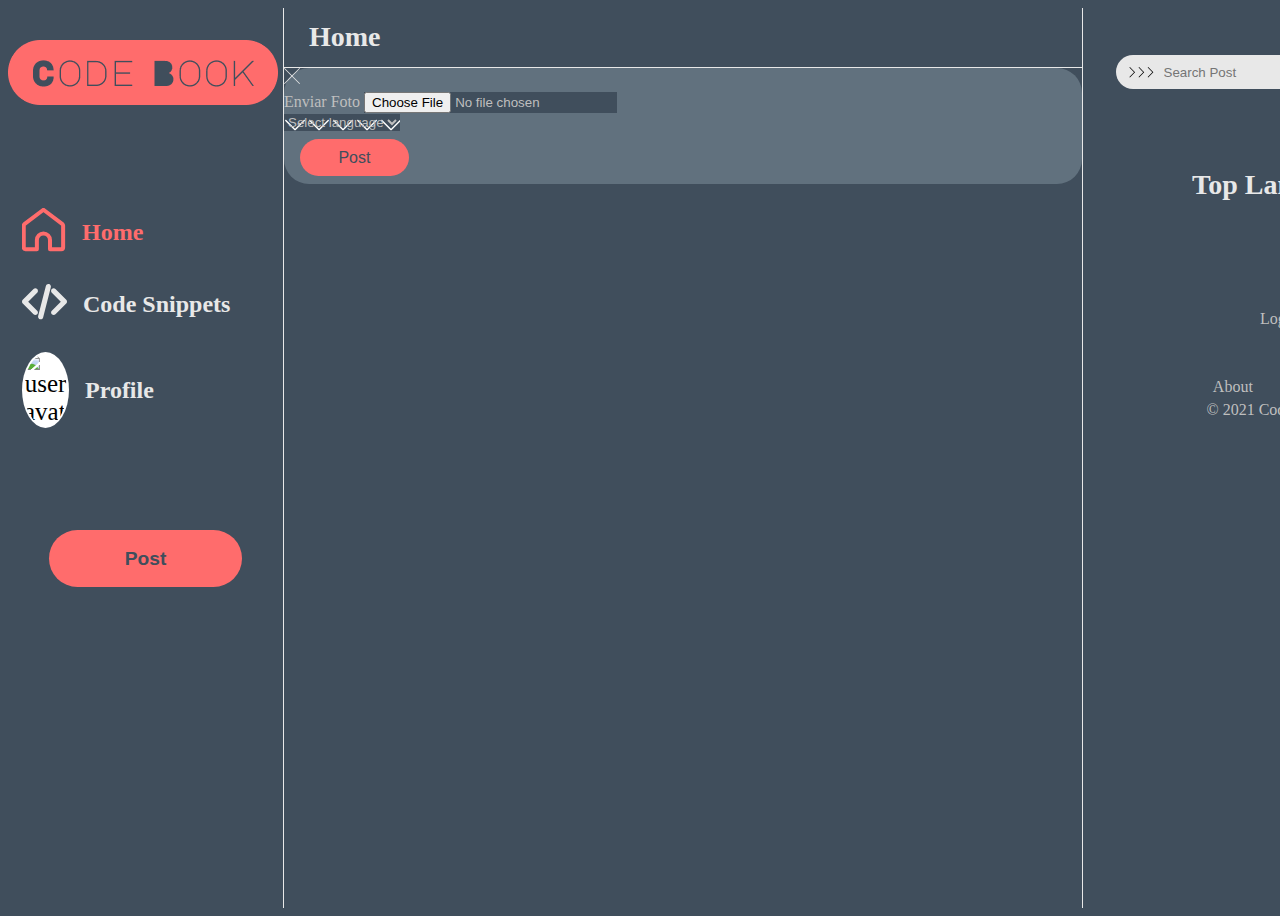
==== commit d9e74dc1: "getLanguages fuction" ====
--- a/index.html
+++ b/index.html
@@ -71,7 +71,7 @@
             <a href="#" class="sideMenuOption" onclick="updateFeedHeader('Profile')">
               <div class="UserAvatarMenu">
                 <img
-                  src="https://conteudo.imguol.com.br/c/noticias/21/2019/10/31/ceo-mark-zuckerberg-tem-defendeu-regras-da-plataforma-diante-de-protestos-1572539681496_v2_1x1.jpg"
+                  src="https://www.ecp.org.br/wp-content/uploads/2017/12/default-avatar-1.png"
                   alt="user avatar">
               </div>
               <div class="sideMenuText">
@@ -159,56 +159,8 @@
           <div id="topLanguages">
             <span>Top Languages</span>
             <table id="tableTopLanguages" class="table table-borderless">
-              <tbody>
-                <tr>
-                  <td>
-                    <div class="dataLanguage">
-                      <a href="#">
-                        <img class="languageIcon" src="src/img/python.png" alt="Python Icon" />
-                        <span>Python</span>
-                      </a>
-                    </div>
-                  </td>
-                  <td>
-                    <div class="dataLanguage">
-                      <a href="#">
-                        <img class="languageIcon" src="src/img/python.png" alt="Python Icon" />
-                        <span>Python</span>
-                      </a>
-                    </div>
-                  </td>
-                </tr>
-                <tr>
-                  <td>
-                    <div class="dataLanguage">
-                      <a href="#">
-                        <img class="languageIcon" src="src/img/python.png" alt="Python Icon" />
-                        <span>Python</span>
-                      </a>
-                    </div>
-                  </td>
-                  <td>
-                    <div class="dataLanguage">
-                      <a href="#">
-                        <img class="languageIcon" src="src/img/python.png" alt="Python Icon" />
-                        <span>Python</span>
-                      </a>
-                    </div>
-                  </td>
-                </tr>
-                <tr>
-                  <td>
-                    <div class="dataLanguage">
-                      <a href="#">
-                        <img class="languageIcon" src="src/img/python.png" alt="Python Icon" />
-                        <span>Python</span>
-                      </a>
-                    </div>
-                  </td>
-                  <td>
-                    <!-- Empty because of w3 validator -->
-                  </td>
-                </tr>
+              <tbody id="tbodyTopLanguages">
+                
               </tbody>
             </table>
           </div>
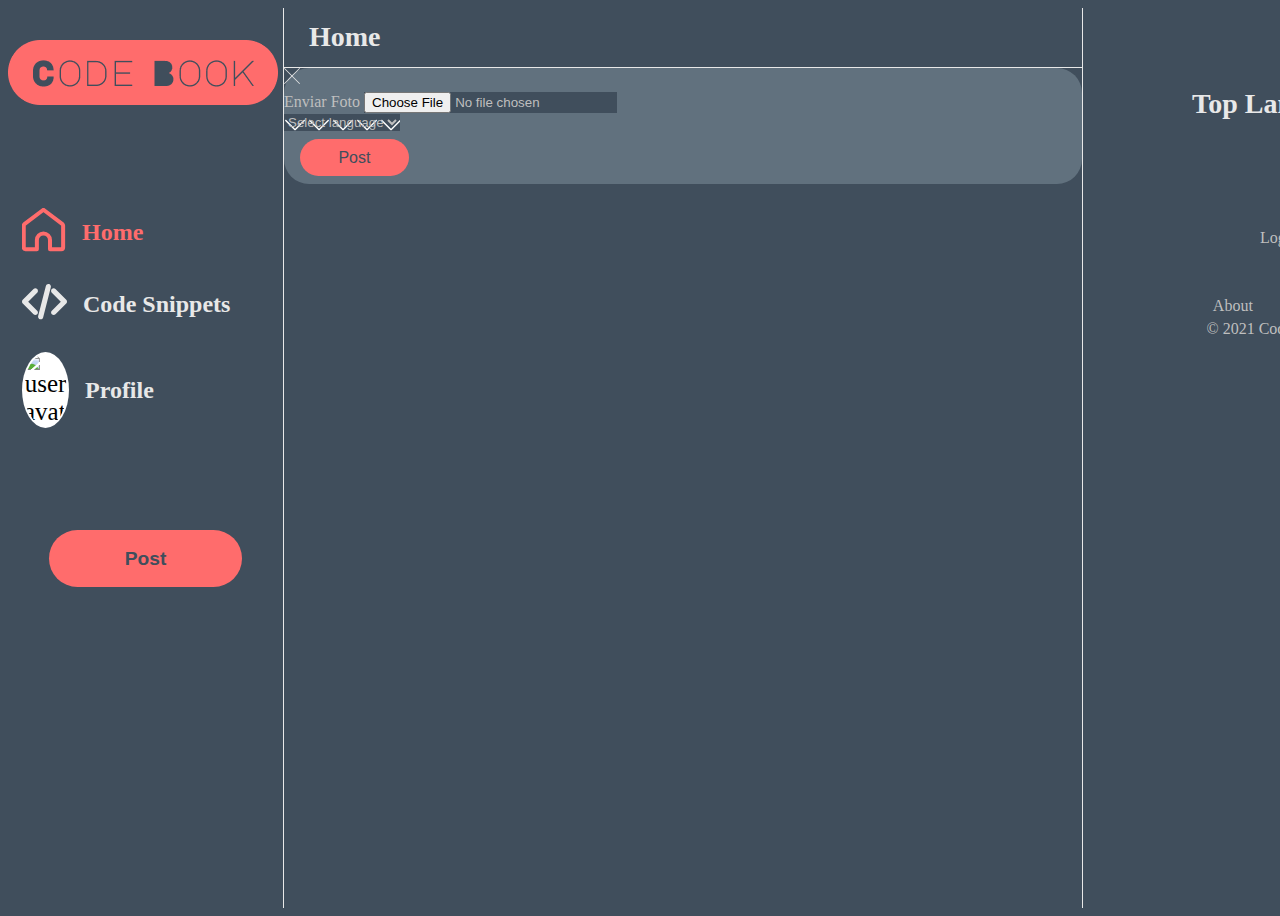
==== commit 89d224c2: "remove search" ====
--- a/index.html
+++ b/index.html
@@ -120,7 +120,7 @@
                       <input class="form-control" type="file" id="formFile">
                     </div>
 
-                    <select class="form-select" aria-label="Select language">
+                    <select id ="form-language-select" class="form-select" aria-label="Select language">
                       <option value="-1" selected>Select language</option>
                       <option value="0">Python</option>
                       <option value="1">JavaScript</option>
@@ -151,11 +151,6 @@
         </div>
         <!-- Side Bar -->
         <div id="sideBarColumn">
-          <!-- Search Input (It will call the API endpoint) -->
-          <div id="searchInputDiv">
-            <img id="searchIcon" src="src/img/searchIcon.svg" alt="Search Icon" />
-            <input id="searchInput" type="text" placeholder="Search Post" />
-          </div>
           <div id="topLanguages">
             <span>Top Languages</span>
             <table id="tableTopLanguages" class="table table-borderless">
--- a/css/home.css
+++ b/css/home.css
@@ -621,4 +621,10 @@
 
 #createPost .form-select {
     background-image: url("data:image/svg+xml;utf8,<svg viewBox='0 0 140 140' width='24' height='24' xmlns='http://www.w3.org/2000/svg'><g><path d='m121.3,34.6c-1.6-1.6-4.2-1.6-5.8,0l-51,51.1-51.1-51.1c-1.6-1.6-4.2-1.6-5.8,0-1.6,1.6-1.6,4.2 0,5.8l53.9,53.9c0.8,0.8 1.8,1.2 2.9,1.2 1,0 2.1-0.4 2.9-1.2l53.9-53.9c1.7-1.6 1.7-4.2 0.1-5.8z' fill='white'/></g></svg>");
+}
+
+
+
+#tableTopLanguages .dataLanguage .languageIcon{
+    width: 22px;
 }